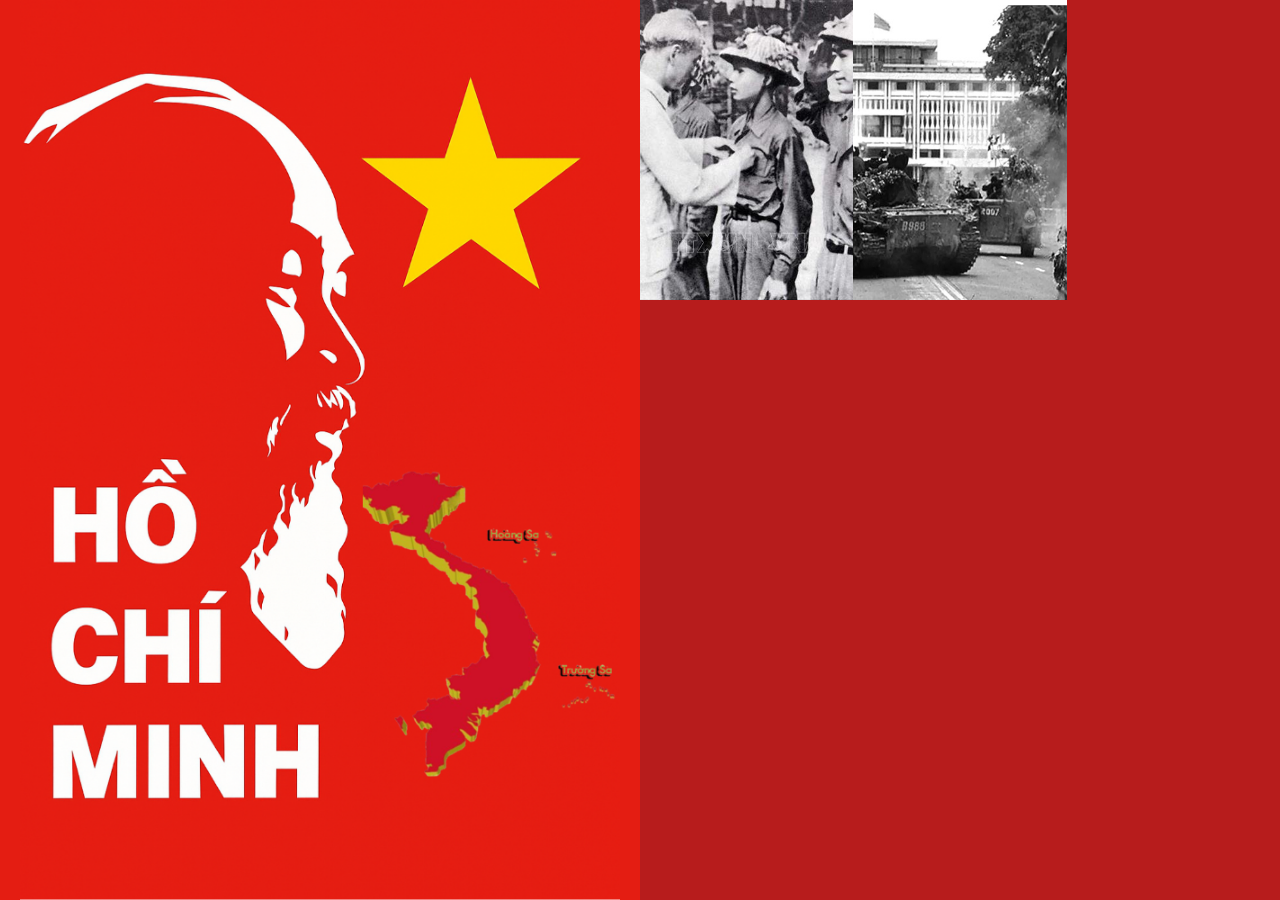
==== index.html @ f64d710d "update" ====
<!DOCTYPE html>
<html lang="vi">
<head>
  <meta charset="UTF-8">
  <title>Trang mở đầu - Dấu ấn 50 năm</title>
  <meta name="viewport" content="width=device-width, initial-scale=1.0">
  <link rel="stylesheet" href="css/start.css">
</head>
<body>
  <div class="container">
    <div class="left">
      <img src="images/poster.png" alt="Bác Hồ và bản đồ" id="poster-left" />
    </div>

    <div class="right">
        <div class="overlay"></div>
        
        <div class="image-grid">
          <img src="images/11.jpg" class="image" />
          <img src="images/7.jpg" class="image" />
          <img src="images/6.jpg" class="image" />
          <img src="images/10.jpg" class="image" />
          <img src="images/8.jpg" class="image" />
          <img src="images/4.jpg" class="image" />
          <img src="images/trang2/2023_5.jpg" class="image" />
          <img src="images/trang3_50/3d_2.jpg" class="image" />
          <img src="images/trang2_50/si_quan_luc_quan.webp" class="image" />
        </div>
      
        <div class="right-content">
            <h1>DẤU ẤN 50 NĂM THỐNG NHẤT ĐẤT NƯỚC</h1>
            <h1>VÀ</h1>
            <h1>
              KỶ NIỆM 135 NĂM NGÀY SINH
              <br>CHỦ TỊCH HỒ CHÍ MINH<br>
              (19/5/1890 - 19/5/2025)
            </h1>
            <a href="choose.html"><button id="exploreBtn">Khám phá nào!</button></a>
        </div>
    </div>
  </div>

  <script>
    window.onload = () => {
      const overlay = document.querySelector('.overlay');
      const rightContent = document.querySelector('.right-content');
      const images = document.querySelectorAll('.image');  // Lấy tất cả các ảnh
      const container = document.querySelector('.container');

      container.style.opacity = 1;

      // Ẩn tất cả ảnh ban đầu
      images.forEach((img) => {
        img.style.opacity = 0;
      });

      // Hiển thị ảnh lần lượt
      images.forEach((img, index) => {
        setTimeout(() => {
          img.style.transition = 'opacity 1s ease';  // Thêm hiệu ứng cho ảnh
          img.style.opacity = 1;  // Hiển thị ảnh với hiệu ứng fade-in
        }, index * 1000);  // Thêm độ trễ cho từng ảnh (1000ms cho mỗi ảnh)
      });

      // Sau khi tất cả ảnh đã load, làm mờ nền và hiện chữ
      setTimeout(() => {
        overlay.style.opacity = 0.4;    // Làm mờ ảnh nền
        rightContent.style.opacity = 1; // Hiện chữ
      }, images.length * 1000);  // Thời gian sau khi tất cả ảnh đã load
    };
  </script>

</body>
</html>
---- css/start.css ----
* {
    box-sizing: border-box;
    margin: 0;
    padding: 0;
}

html, body {
    width: 100%;
    height: 100%;
    font-family: Arial, sans-serif;
    overflow: hidden;
}

/* Container tổng */
.container {
    display: flex;
    width: 100vw;
    height: 100vh;
    background-color: #EE1D23;
    opacity: 0;
    animation: fadeIn 2s forwards;
}

/* Khu vực bên trái */
.left {
    width: 50%;
    height: 100%;
    display: flex;
    align-items: center;
    justify-content: center;
    background-color: #E41D12;
    overflow: hidden;
}

.left img {
    max-width: 100%;
    max-height: 100%;
    object-fit: contain;
    transition: transform 0.5s ease;
}

.left img:hover {
    transform: scale(1.1);
}

/* Khu vực bên phải */
.right {
    width: 50%;
    height: 100%;
    position: relative;
    background-color: #B71C1C;
    overflow: hidden;
}

/* Lưới ảnh bên phải */
.image-grid {
    position: absolute;
    top: 0;
    left: 0;
    width: 100%;
    height: 100%;
    display: grid;
    grid-template-columns: repeat(3, 1fr); /* 3 cột */
    grid-template-rows: repeat(3, 1fr);    /* 3 hàng */
    gap: 0;
    z-index: 1;
}

.image-grid img {
    width: 100%;
    height: 100%;
    object-fit: cover;
    opacity: 0;
}

/* Lớp phủ đen mờ */
.overlay {
    position: absolute;
    top: 0;
    left: 0;
    width: 100%;
    height: 100%;
    background-color: black;
    opacity: 0;
    transition: opacity 1s ease;
    z-index: 2;
}

/* Nội dung chữ nằm giữa ảnh */
.right-content {
    position: absolute;
    top: 50%;
    left: 50%;
    transform: translate(-50%, -50%);
    text-align: center;
    color: white;
    opacity: 0;
    transition: opacity 1s ease;
    z-index: 3;
}

.right-content h1 {
    font-size: 2vw;
    margin-bottom: 10px;
    width: 800px;
    line-height: 1.4;
}
.right-content h1 span.highlight {
    display: block;
    font-size: 1.5vw;
    font-weight: bold;
}

/* Nút bấm */
button {
    margin-top: 20px;
    padding: 1em 2em;
    font-size: 1.2vw;
    background-color: #ffeb3b;
    color: black;
    border: none;
    border-radius: 8px;
    cursor: pointer;
    transition: 0.3s ease;
}

button:hover {
    background-color: #fdd835;
    transform: scale(1.05);
}

/* Hiệu ứng fade-in container */
@keyframes fadeIn {
    to {
        opacity: 1;
    }
}
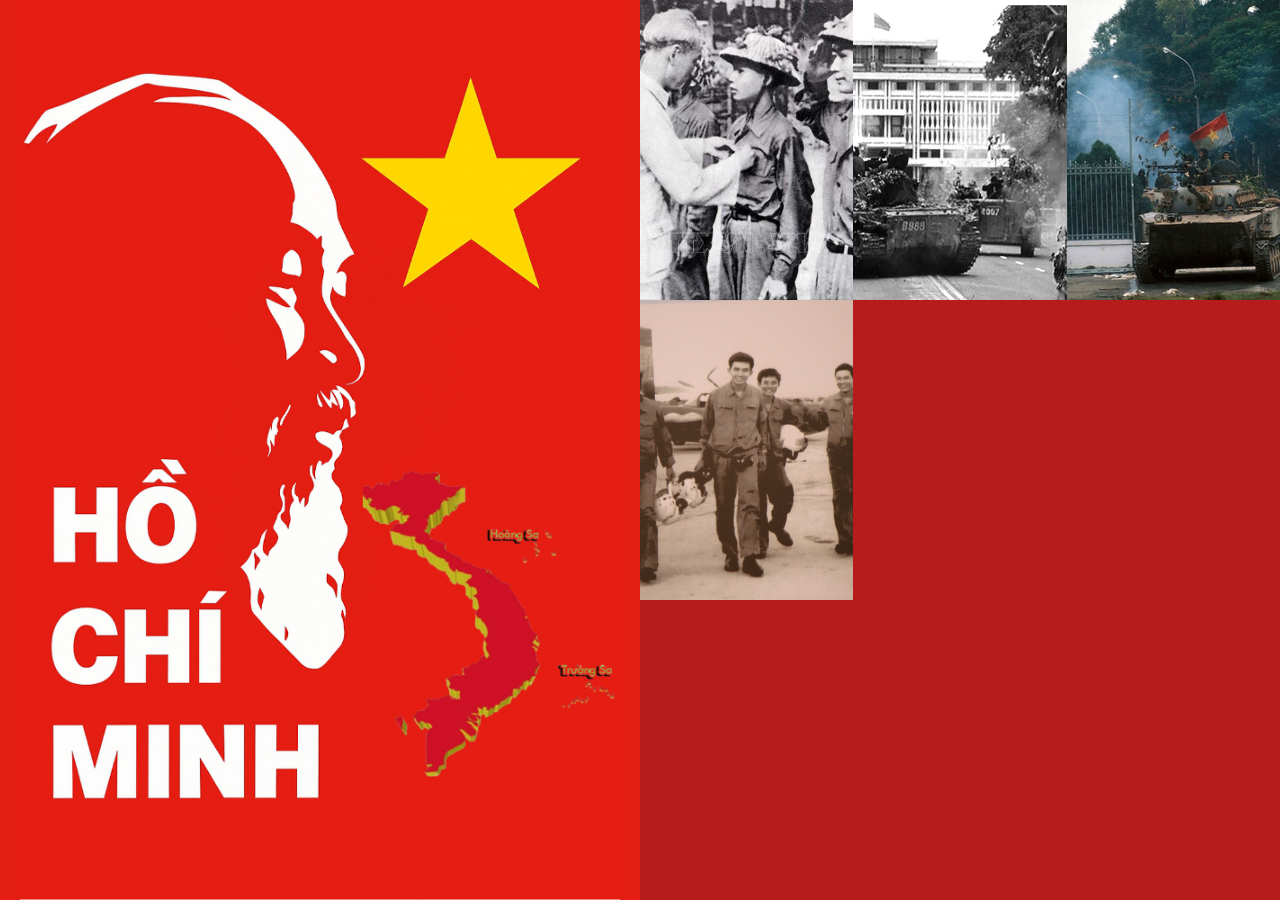
==== commit 894abd56: "update_chuc_nang" ====
--- a/index.html
+++ b/index.html
@@ -57,16 +57,16 @@
       // Hiển thị ảnh lần lượt
       images.forEach((img, index) => {
         setTimeout(() => {
-          img.style.transition = 'opacity 1s ease';  // Thêm hiệu ứng cho ảnh
-          img.style.opacity = 1;  // Hiển thị ảnh với hiệu ứng fade-in
-        }, index * 1000);  // Thêm độ trễ cho từng ảnh (1000ms cho mỗi ảnh)
+          img.style.opacity = 1;
+          img.style.transform = 'scale(1)';
+        }, index * 340); // nhanh hơn một chút để không bị quá chậm
       });
 
       // Sau khi tất cả ảnh đã load, làm mờ nền và hiện chữ
       setTimeout(() => {
         overlay.style.opacity = 0.4;    // Làm mờ ảnh nền
         rightContent.style.opacity = 1; // Hiện chữ
-      }, images.length * 1000);  // Thời gian sau khi tất cả ảnh đã load
+      }, images.length * 450);  // Thời gian sau khi tất cả ảnh đã load
     };
   </script>
 
--- a/css/start.css
+++ b/css/start.css
@@ -71,6 +71,8 @@
     height: 100%;
     object-fit: cover;
     opacity: 0;
+    transform: scale(0.9);
+    transition: opacity 1s ease, transform 1s ease;
 }
 
 /* Lớp phủ đen mờ */
